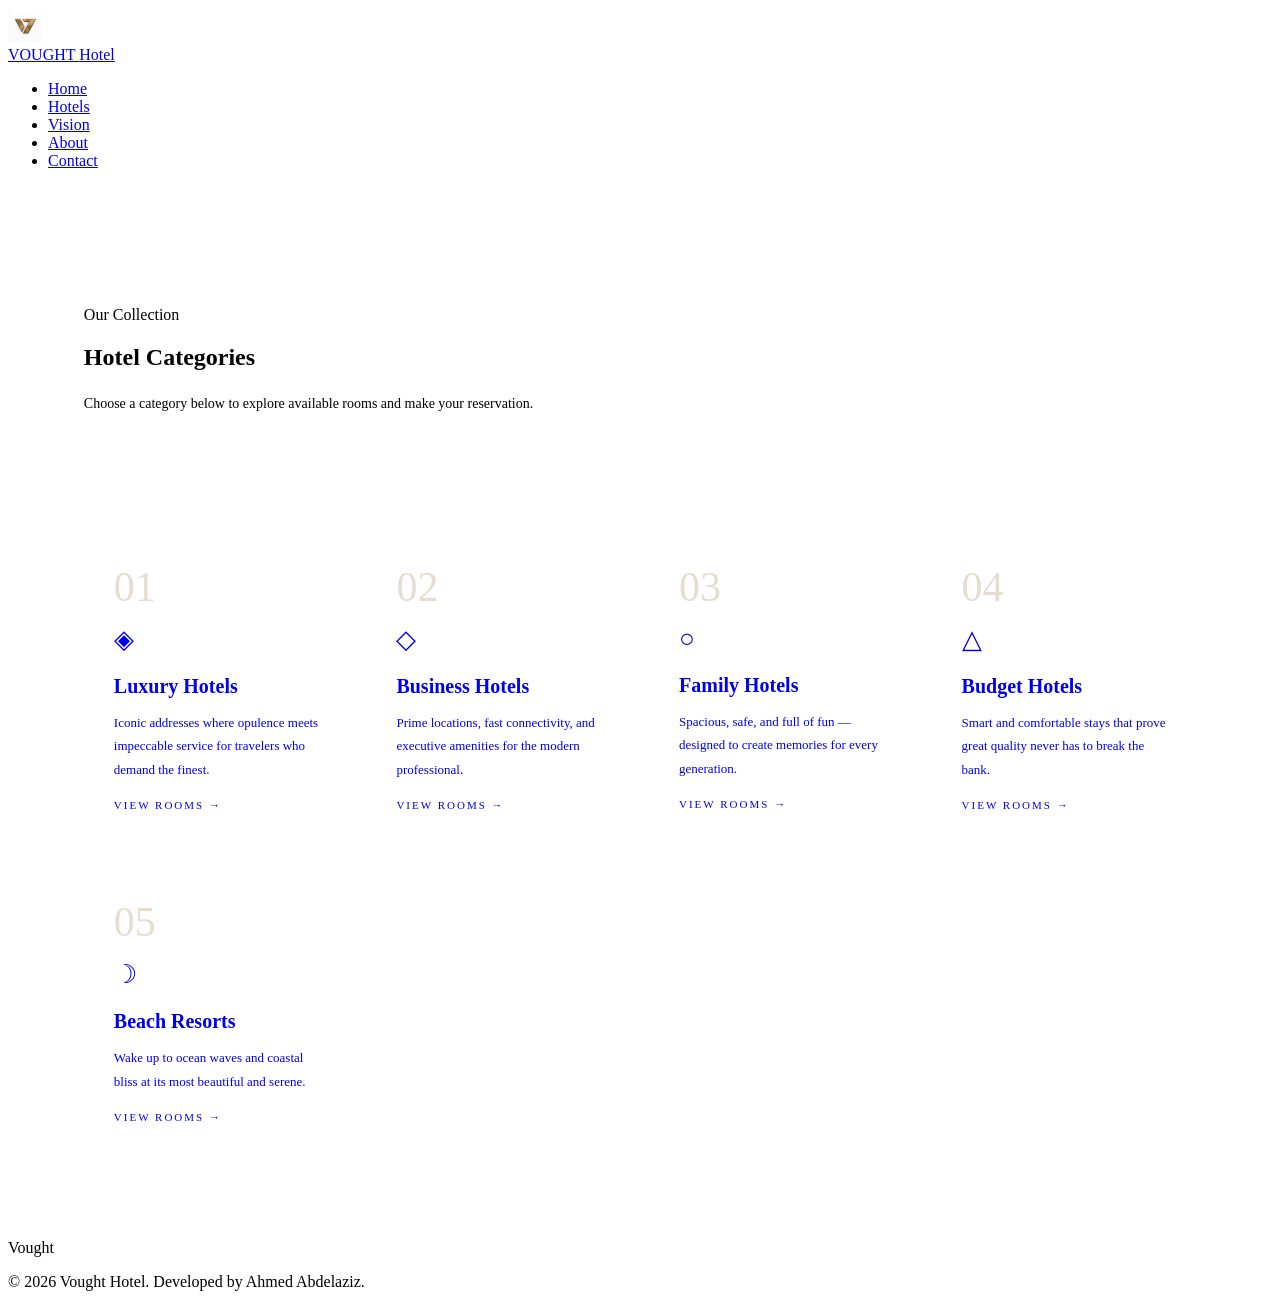
==== pages/categories.html @ b45064b6 "Add files via upload" ====
<!DOCTYPE html>
<html lang="en">
<head>
<meta charset="UTF-8">
<meta name="viewport" content="width=device-width, initial-scale=1.0">
<title>Hotel Categories — Vought Hotel</title>
<link rel="stylesheet" href="../css/style.css">
<style>
  .page-header { padding:120px 6% 50px; border-bottom:1px solid var(--border); }
  .page-header p { color:var(--muted); font-size:14px; margin-top:8px; max-width:460px; line-height:1.8; }
  .grid { display:grid; grid-template-columns:repeat(auto-fit,minmax(260px,1fr)); gap:18px; padding:50px 6% 80px; }
  .cat-card { background:var(--white); border:1px solid var(--border); padding:36px 30px; cursor:pointer; text-decoration:none; display:block; transition:border-color 0.3s,transform 0.3s; }
  .cat-card:hover { border-color:var(--gold); transform:translateY(-4px); }
  .cat-num { font-family:'Playfair Display',serif; font-size:42px; color:#e5ddd0; line-height:1; margin-bottom:16px; }
  .cat-icon { font-size:26px; margin-bottom:14px; }
  .cat-card h3 { font-family:'Playfair Display',serif; font-size:20px; color:var(--text); margin-bottom:8px; }
  .cat-card p { font-size:13px; color:var(--muted); line-height:1.8; margin-bottom:18px; }
  .cat-link { font-size:11px; letter-spacing:2px; text-transform:uppercase; color:var(--gold); }
</style>
</head>
<body>
<nav>
  <a class="logo" href="../index.html">
    <img src="../logo.png" alt="Vought Hotel Logo" style="width:34px;height:34px;object-fit:contain;">
    
    <div class="logo-text">VOUGHT <span>Hotel</span></div>
  </a>
  <ul>
    <li><a href="../index.html">Home</a></li>
    <li><a href="categories.html" class="active">Hotels</a></li>
    <li><a href="../index.html#vision">Vision</a></li>
    <li><a href="../index.html#about">About</a></li>
    <li><a href="../index.html#contact">Contact</a></li>
  </ul>
</nav>

<div class="page-header">
  <div class="label">Our Collection</div>
  <h2>Hotel Categories</h2>
  <div class="line"></div>
  <p>Choose a category below to explore available rooms and make your reservation.</p>
</div>

<div class="grid">
  <a class="cat-card" href="rooms.html?cat=luxury">
    <div class="cat-num">01</div>
    <div class="cat-icon">◈</div>
    <h3>Luxury Hotels</h3>
    <p>Iconic addresses where opulence meets impeccable service for travelers who demand the finest.</p>
    <div class="cat-link">View Rooms →</div>
  </a>
  <a class="cat-card" href="rooms.html?cat=business">
    <div class="cat-num">02</div>
    <div class="cat-icon">◇</div>
    <h3>Business Hotels</h3>
    <p>Prime locations, fast connectivity, and executive amenities for the modern professional.</p>
    <div class="cat-link">View Rooms →</div>
  </a>
  <a class="cat-card" href="rooms.html?cat=family">
    <div class="cat-num">03</div>
    <div class="cat-icon">○</div>
    <h3>Family Hotels</h3>
    <p>Spacious, safe, and full of fun — designed to create memories for every generation.</p>
    <div class="cat-link">View Rooms →</div>
  </a>
  <a class="cat-card" href="rooms.html?cat=budget">
    <div class="cat-num">04</div>
    <div class="cat-icon">△</div>
    <h3>Budget Hotels</h3>
    <p>Smart and comfortable stays that prove great quality never has to break the bank.</p>
    <div class="cat-link">View Rooms →</div>
  </a>
  <a class="cat-card" href="rooms.html?cat=beach">
    <div class="cat-num">05</div>
    <div class="cat-icon">☽</div>
    <h3>Beach Resorts</h3>
    <p>Wake up to ocean waves and coastal bliss at its most beautiful and serene.</p>
    <div class="cat-link">View Rooms →</div>
  </a>
</div>

<footer>
  <div class="f-logo">Vought</div>
  <p>© 2026 Vought Hotel. Developed by Ahmed Abdelaziz.</p>
</footer>
</body>
</html>
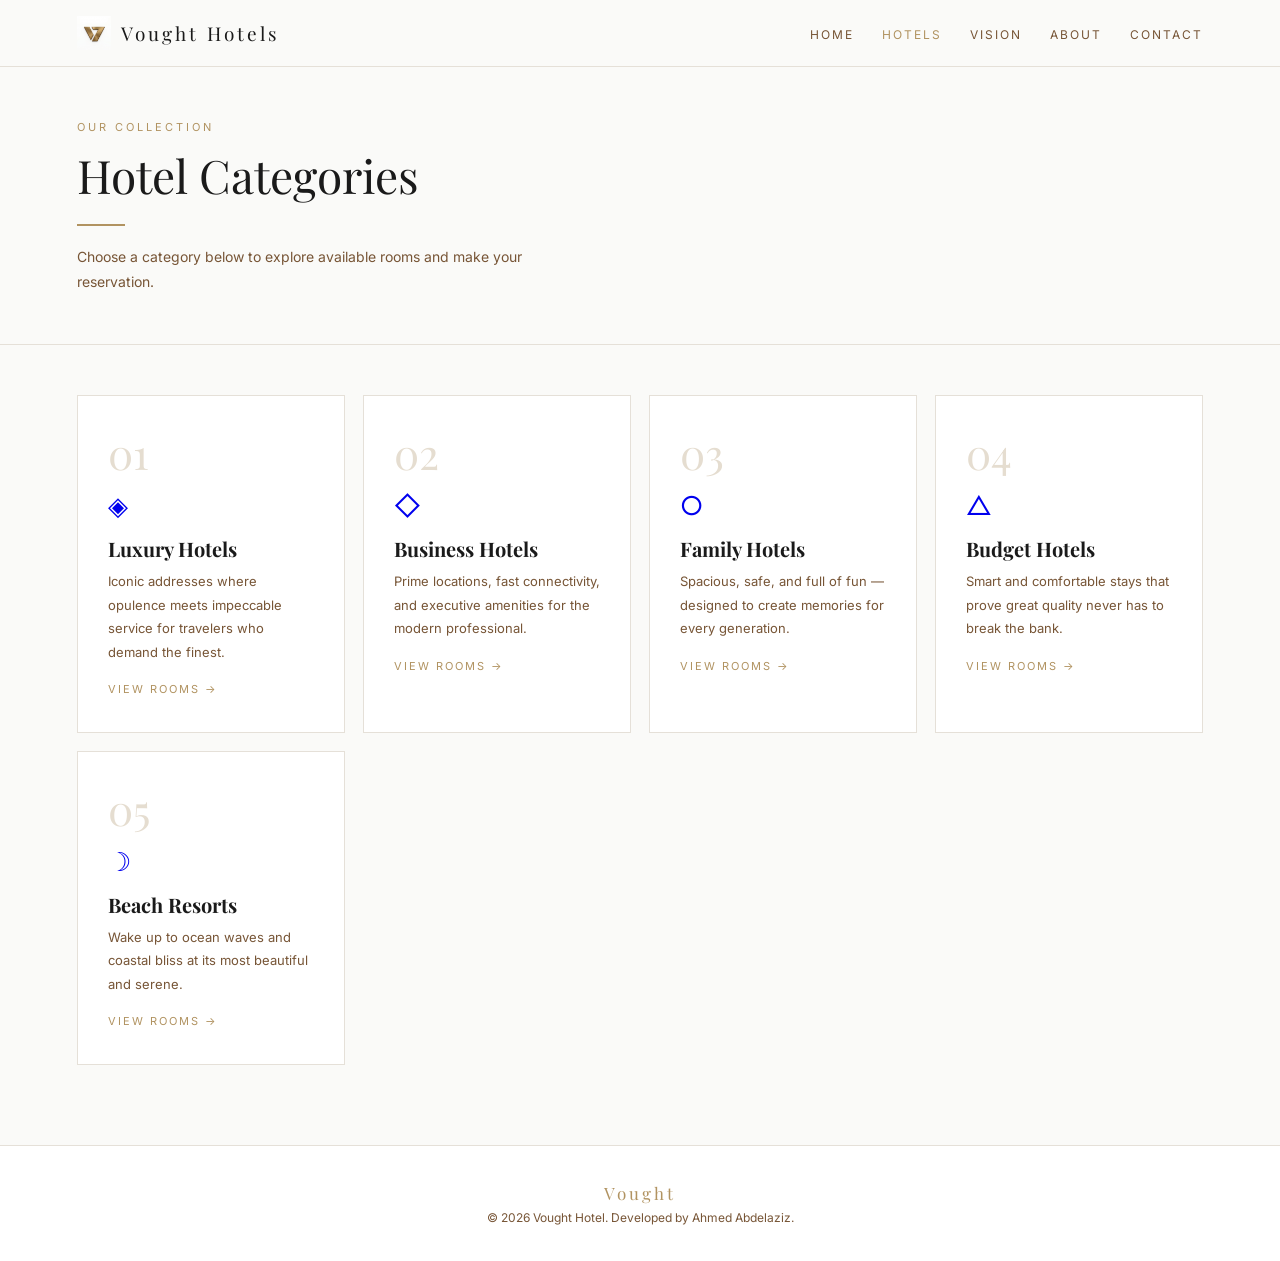
==== commit fd243eca: "Add files via upload" ====
--- a/pages/categories.html
+++ b/pages/categories.html
@@ -23,7 +23,7 @@
   <a class="logo" href="../index.html">
     <img src="../logo.png" alt="Vought Hotel Logo" style="width:34px;height:34px;object-fit:contain;">
     
-    <div class="logo-text">VOUGHT <span>Hotel</span></div>
+    <div class="logo-text">Vought Hotels</div>
   </a>
   <ul>
     <li><a href="../index.html">Home</a></li>
--- a/css/style.css
+++ b/css/style.css
@@ -0,0 +1,45 @@
+@import url('https://fonts.googleapis.com/css2?family=Playfair+Display:wght@400&family=Inter:wght@300;400;500&display=swap');
+
+:root {
+  --gold: #B19361;
+  --bg: #FAFAF8;
+  --white: #FFFFFF;
+  --text: #1a1a1a;
+  --muted: #775536;
+  --border: #e5e0d8;
+}
+
+* { margin:0; padding:0; box-sizing:border-box; }
+body { font-family:'Inter',sans-serif; background:var(--bg); color:var(--text); }
+
+nav {
+  position:fixed; top:0; left:0; right:0; z-index:100;
+  display:flex; align-items:center; justify-content:space-between;
+  padding:16px 6%; background:rgba(250,250,248,0.96);
+  backdrop-filter:blur(10px); border-bottom:1px solid var(--border);
+}
+.logo { display:flex; align-items:center; gap:10px; text-decoration:none; }
+.logo-text { font-family:'Playfair Display',serif; font-size:19px; letter-spacing:3px; color:var(--text); }
+.logo-text span { color:var(--gold); }
+nav ul { list-style:none; display:flex; gap:28px; }
+nav ul a { font-size:12px; letter-spacing:2px; text-transform:uppercase; color:var(--muted); text-decoration:none; transition:color 0.3s; }
+nav ul a:hover, nav ul a.active { color:var(--gold); }
+
+.btn { padding:12px 28px; font-size:11px; letter-spacing:2px; text-transform:uppercase; cursor:pointer; border:none; font-family:'Inter',sans-serif; transition:all 0.3s; text-decoration:none; display:inline-block; }
+.btn-gold { background:var(--gold); color:#fff; }
+.btn-gold:hover { background:#9e7c40; }
+.btn-outline { background:transparent; border:1px solid var(--gold); color:var(--gold); }
+.btn-outline:hover { background:var(--gold); color:#fff; }
+
+.section { padding:80px 6%; }
+.label { font-size:11px; letter-spacing:3px; text-transform:uppercase; color:var(--gold); }
+h2 { font-family:'Playfair Display',serif; font-size:clamp(28px,4vw,46px); font-weight:400; margin:10px 0 6px; color:var(--text); }
+h2 em { font-style:normal; color:var(--text); }
+.line { width:48px; height:2px; background:var(--gold); margin:18px 0; }
+
+.card { background:var(--white); border:1px solid var(--border); transition:border-color 0.3s, transform 0.3s; }
+.card:hover { border-color:var(--gold); transform:translateY(-4px); }
+
+footer { background:var(--white); border-top:1px solid var(--border); padding:36px 6%; text-align:center; }
+.f-logo { font-family:'Playfair Display',serif; font-size:17px; letter-spacing:3px; color:var(--gold); }
+footer p { color:var(--muted); font-size:12px; margin-top:6px; }
